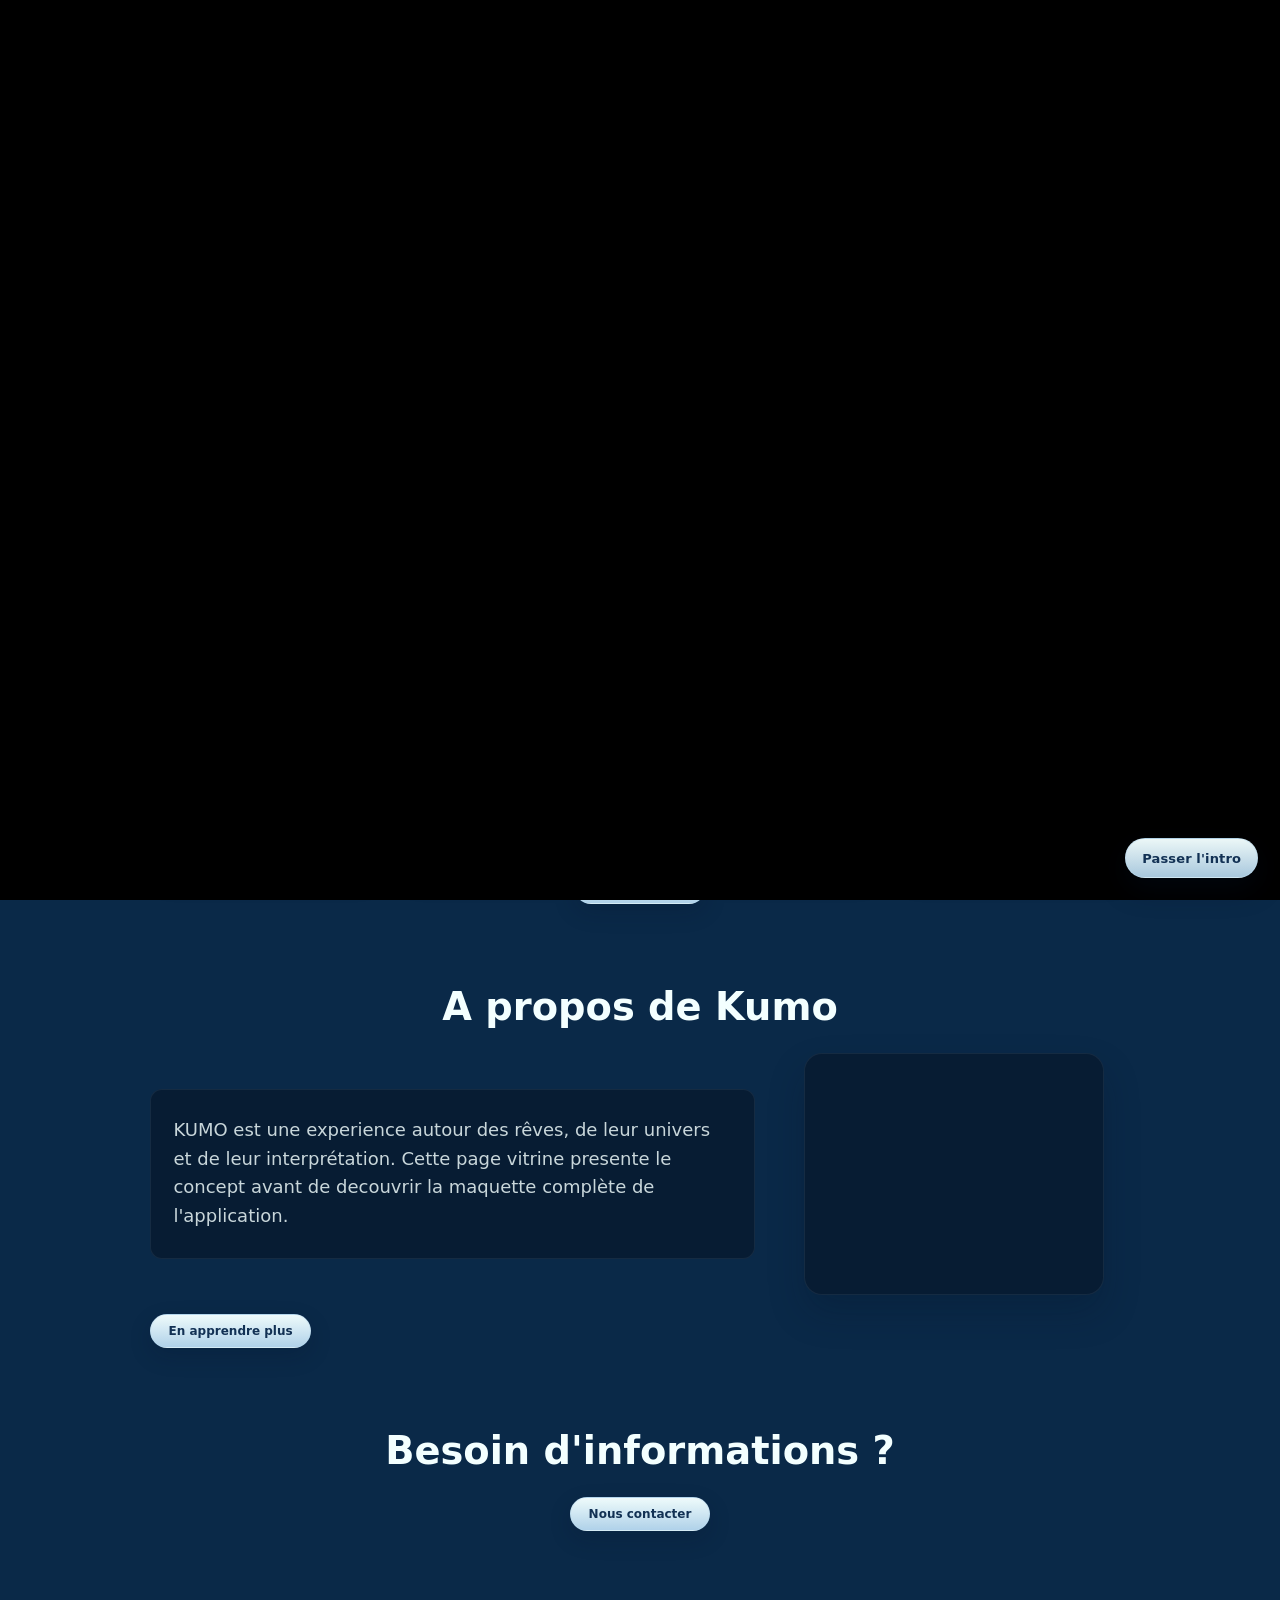
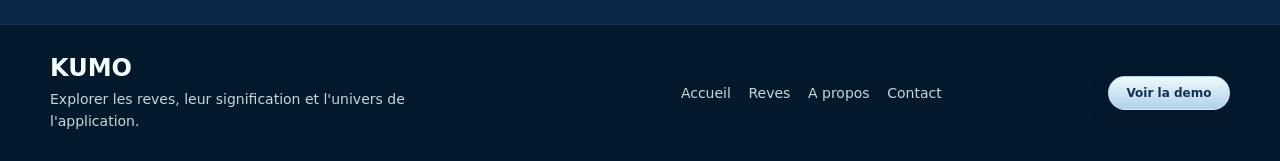
==== index.html @ d322033d "modif page entree" ====
<!doctype html>
<html lang="fr">
<head>
  <meta charset="utf-8" />
  <meta name="viewport" content="width=device-width, initial-scale=1" />
  <title>KUMO - Accueil</title>
  <link rel="stylesheet" href="css/styles.css" />
</head>
<body class="home-page">
  <div id="introVideoScreen" class="intro-video-screen" aria-hidden="true">
    <video id="introVideo" class="intro-video" autoplay muted playsinline preload="auto">
      <source src="assets/videoYday.mp4" type="video/mp4" />
      Votre navigateur ne supporte pas la video.
    </video>
    <button id="skipIntroBtn" class="skip-intro-btn" type="button" aria-label="Passer l'intro">
      Passer l'intro
    </button>
  </div>

  <header class="header home-header">
    <div class="container nav home-nav">
      <a class="brand home-brand" href="index.html">
        <img src="assets/logo-vf.png" alt="Logo KUMO" />
        <div class="name">KUMO</div>
      </a>

      <button id="burger" class="burger" aria-label="Ouvrir le menu" aria-expanded="false">
        <span></span><span></span><span></span>
      </button>

      <nav id="navLinks" class="nav-links home-nav-links">
        <a href="index.html">Acceuil</a>
        <a href="#dreams">Reves</a>
        <a href="about.html">A propos</a>
        <a href="contact.html">Contact</a>
        <a class="btn btn-pill nav-cta" href="FIGMA_URL_ICI" target="_blank" rel="noopener">Je télécharge l'application</a>
      </nav>
    </div>
  </header>

  <main class="home-main">
    <div class="container home-shell">
      <section class="home-hero fade-up delay-1">
        <h1>Decris ton rêve</h1>
        <div class="dream-form-shell">
          <textarea class="dream-home-textarea" placeholder="Ecris ton rêve ici..."></textarea>
        </div>
        <a class="btn btn-pill section-cta" href="#dreams">Je découvre la signification</a>
      </section>

      <section id="dreams" class="home-section fade-up delay-2">
        <h2>La signification des rêves</h2>
        <div class="themes-grid">
          <article class="theme-card">
            <img class="theme-media" src="assets/thematique1.png.png" alt="Illustration thematique 1" />
            <div class="theme-label">Thematique 1</div>
          </article>
          <article class="theme-card">
            <img class="theme-media" src="assets/thematique2.png" alt="Illustration thematique 2" />
            <div class="theme-label">Thematique 2</div>
          </article>
          <article class="theme-card">
            <img class="theme-media" src="assets/thematique3.png" alt="Illustration thematique 3" />
            <div class="theme-label">Thematique 3</div>
          </article>
          <article class="theme-card">
            <img class="theme-media" src="assets/thematique4.png" alt="Illustration thematique 4" />
            <div class="theme-label">Thematique 4</div>
          </article>
        </div>
        <div class="section-action">
          <a class="btn btn-pill" href="about.html">En savoir plus</a>
        </div>
      </section>

      <section class="home-section about-section fade-up delay-3">
        <h2>A propos de Kumo</h2>
        <div class="about-layout">
          <div class="about-copy-card">
            <p>
              KUMO est une experience autour des rêves, de leur univers et de leur interprétation.
              Cette page vitrine presente le concept avant de decouvrir la maquette complète de l'application.
            </p>
          </div>
          <div class="about-visual">
            <div class="about-video-frame">
              <video class="hero-video" autoplay muted loop playsinline>
                <source src="assets/videoYday.mp4" type="video/mp4" />
                Votre navigateur ne supporte pas la video.
              </video>
            </div>
          </div>
        </div>
        <div class="section-action section-action-left">
          <a class="btn btn-pill" href="about.html">En apprendre plus</a>
        </div>
      </section>

      <section class="home-section contact-section fade-up delay-3">
        <h2>Besoin d'informations ?</h2>
        <div class="section-action">
          <a class="btn btn-pill" href="contact.html">Nous contacter</a>
        </div>
      </section>
    </div>
  </main>

  <footer class="footer site-footer">
    <div class="container site-footer-grid">
      <div>
        <div class="footer-brand">KUMO</div>
        <p class="footer-copy">Explorer les reves, leur signification et l'univers de l'application.</p>
      </div>
      <div class="footer-links">
        <a href="index.html">Accueil</a>
        <a href="reves.html">Reves</a>
        <a href="about.html">A propos</a>
        <a href="contact.html">Contact</a>
      </div>
      <div>
        <a class="btn btn-pill" href="FIGMA_URL_ICI" target="_blank" rel="noopener">Voir la demo</a>
      </div>
    </div>
  </footer>

  <script src="js/main.js"></script>
</body>
</html>
---- css/styles.css ----
/* =========================
   Dreamy UI — Palette + Typos
   Palette:
   #031B45 (navy)
   #0A3FAF (blue)
   #8BAFE2 (sky)
   #B7D9F0 (ice)
   #C5AEE2 (lavender)
   #F3FFFF (off-white)
========================= */

:root{
  --navy:#031B45;
  --blue:#0A3FAF;
  --sky:#8BAFE2;
  --ice:#B7D9F0;
  --lav:#C5AEE2;
  --white:#F3FFFF;

  --radius: 18px;
  --shadow: 0 18px 50px rgba(3,27,69,.18);
  --shadow-soft: 0 10px 28px rgba(3,27,69,.12);

  --container: 1100px;

  --h1: 48px;
  --h2: 26px;
  --p: 18px;

  --h1-m: 25px;
  --h2-m: 22px;
  --p-m: 16px;

  --ease: cubic-bezier(.2,.9,.2,1);
}

/* Google Fonts */
@import url('https://fonts.googleapis.com/css2?family=Mulish:wght@700;800&family=Nunito:wght@400;600&display=swap');

*{box-sizing:border-box}
html,body{height:100%}
body{
  margin:0;
  font-family: "Nunito", system-ui, -apple-system, Segoe UI, Roboto, Arial, sans-serif;
  color: var(--navy);
  background: #002342
}

img{max-width:100%; display:block}
a{color:inherit; text-decoration:none}

.container{
  width:min(var(--container), calc(100% - 2rem));
  margin-inline:auto;
}

h1,h2{
  font-family:"Mulish", system-ui, sans-serif;
  margin:0 0 .6rem 0;
}
h1{font-weight:800; font-size:var(--h1); letter-spacing:-0.02em}
h2{font-weight:700; font-size:var(--h2)}
p{margin:.2rem 0 0 0; font-size:var(--p); line-height:1.6; color: rgba(3,27,69,.85)}

@media (max-width: 640px){
  h1{font-size:var(--h1-m)}
  h2{font-size:var(--h2-m)}
  p{font-size:var(--p-m)}
}

/* =========================
   Animated dreamy background stars
========================= */
.bg-stars{
  position:fixed;
  inset:0;
  pointer-events:none;
  z-index:-1;
  opacity:.55;
  filter: blur(.2px);
}
.star{
  position:absolute;
  width:4px; height:4px;
  background: linear-gradient(180deg, #fff, var(--ice));
  border-radius:999px;
  box-shadow: 0 0 12px rgba(183,217,240,.9);
  animation: twinkle 2.6s var(--ease) infinite;
}
.star.big{
  width:7px; height:7px;
  box-shadow: 0 0 18px rgba(183,217,240,.95);
  animation-duration: 3.4s;
}
@keyframes twinkle{
  0%,100%{transform:scale(.9); opacity:.65}
  50%{transform:scale(1.35); opacity:1}
}

/* =========================
   Header / Nav
========================= */
.header{
  position:sticky;
  top:0;
  z-index:50;
  backdrop-filter: blur(10px);
  background: rgb(139 175 226)
}

.nav{
  display:flex;
  align-items:center;
  justify-content:space-between;
  padding:.9rem 0;
  gap:1rem;
}

.brand{
  display:flex;
  align-items:center;
  gap:.8rem;
}
.brand img{
  width:44px;
  height:44px;
  border-radius:14px;
  box-shadow: var(--shadow-soft);
  animation: float 3.8s var(--ease) infinite;
}
@keyframes float{
  0%,100%{transform: translateY(0)}
  50%{transform: translateY(-6px)}
}
.brand .name{
  font-family:"Mulish", sans-serif;
  font-weight:800;
  letter-spacing:-.02em;
}
.brand .tag{
  font-size:13px;
  color: rgba(3,27,69,.65);
  margin-top:-2px;
}

.nav-links{
  display:flex;
  align-items:center;
  gap:.8rem;
}
.nav-links a{
  padding:.55rem .85rem;
  border-radius:999px;
  transition: transform .2s var(--ease), background .2s var(--ease);
}
.nav-links a:hover{
  background: rgba(183,217,240,.55);
  transform: translateY(-1px);
}
.nav-links a.active{
  background: rgba(35, 10, 175, 0.12);
  outline: 1px solid rgba(10,63,175,.18);
}

/* hamburger */
.burger{
  display:none;
  border:0;
  background:transparent;
  width:44px;
  height:44px;
  border-radius:12px;
  cursor:pointer;
  transition: background .2s var(--ease);
}
.burger:hover{background: rgba(183,217,240,.45)}
.burger span{
  display:block;
  width:22px;
  height:2px;
  background: var(--navy);
  margin:5px auto;
  border-radius:99px;
}
@media (max-width: 820px){
  .burger{display:block}
  .nav-links{
    position:absolute;
    left:0; right:0;
    top:70px;
    margin:0 auto;
    width:min(var(--container), calc(100% - 2rem));
    display:none;
    flex-direction:column;
    align-items:stretch;
    padding:.8rem;
    background: rgba(243,255,255,.80);
    border: 1px solid rgba(3,27,69,.08);
    border-radius: var(--radius);
    box-shadow: var(--shadow);
  }
  .nav-links.open{display:flex}
  .nav-links a{border-radius:14px}
}

/* =========================
   Buttons / Cards / Inputs
========================= */
.btn{
  display:inline-flex;
  align-items:center;
  justify-content:center;
  gap:.55rem;
  padding:.85rem 1.05rem;
  border-radius:999px;
  border: 1px solid rgba(3,27,69,.10);
  background: rgba(243,255,255,.75);
  box-shadow: var(--shadow-soft);
  cursor:pointer;
  transition: transform .2s var(--ease), box-shadow .2s var(--ease), background .2s var(--ease);
  font-weight:700;
}
.btn:hover{
  transform: translateY(-2px);
  box-shadow: 0 18px 45px rgba(3,27,69,.18);
}
.btn-primary{
  background: linear-gradient(135deg, rgba(10,63,175,.95), rgba(139,175,226,.75));
  color: white;
  border-color: rgba(10,63,175,.25);
}
.btn-primary:hover{background: linear-gradient(135deg, rgba(10,63,175,1), rgba(197,174,226,.78))}
.btn-ghost{
  background: rgba(183,217,240,.50);
}

.card{
  background: rgba(243,255,255,.78);
  border: 1px solid rgba(3,27,69,.10);
  border-radius: var(--radius);
  box-shadow: var(--shadow);
  padding: 1.1rem;
  overflow:hidden;
  position:relative;
}

.input, .textarea{
  width:100%;
  border-radius: 16px;
  border: 1px solid rgba(3,27,69,.12);
  background: rgba(243,255,255,.88);
  padding: .9rem 1rem;
  font-size: var(--p);
  outline:none;
  transition: border-color .2s var(--ease), transform .2s var(--ease), box-shadow .2s var(--ease);
}
.textarea{min-height:140px; resize:vertical}
.input:focus, .textarea:focus{
  border-color: rgba(10,63,175,.35);
  box-shadow: 0 0 0 6px rgba(183,217,240,.55);
}

.label{
  display:block;
  font-weight:700;
  margin: .6rem 0 .35rem 0;
}

/* =========================
   Page layout + animations
========================= */
main{padding: 1.4rem 0 2.6rem}

.hero{
  display:grid;
  grid-template-columns: 1.3fr .9fr;
  gap: 1.2rem;
  align-items:stretch;
  margin-top: 1.2rem;
}
@media (max-width: 980px){
  .hero{grid-template-columns:1fr}
}

.hero-card{
  padding: 1.5rem;
}
.hero-card .chips{
  display:flex;
  flex-wrap:wrap;
  gap:.5rem;
  margin-top: 1rem;
}
.chip{
  padding:.45rem .7rem;
  border-radius:999px;
  background: rgba(197,174,226,.35);
  border: 1px solid rgba(197,174,226,.45);
  font-weight:700;
  font-size: 13px;
  color: rgba(3,27,69,.75);
}

.hero-visual{
  padding: 1.5rem;
  display:flex;
  align-items:center;
  justify-content:center;
  isolation:isolate;
}
.hero-video{
  width: 100%;
  min-height: 320px;
  border-radius: 16px;
  object-fit: cover;
  box-shadow: var(--shadow-soft);
  pointer-events: none;
}
.glow-orb{
  width: 210px;
  height: 210px;
  border-radius: 999px;
  background: radial-gradient(circle at 30% 25%, rgba(243,255,255,1), rgba(183,217,240,.85) 40%, rgba(197,174,226,.55) 70%, rgba(10,63,175,.20) 100%);
  box-shadow: 0 30px 90px rgba(10,63,175,.20);
  animation: orb 5.2s var(--ease) infinite;
}
@keyframes orb{
  0%,100%{transform: translateY(0) scale(1)}
  50%{transform: translateY(-10px) scale(1.03)}
}
.hero-visual::after{
  content:"";
  position:absolute;
  width: 320px;
  height: 320px;
  border-radius: 999px;
  background: radial-gradient(circle, rgba(10,63,175,.10), transparent 60%);
  filter: blur(2px);
  z-index:-1;
  animation: breathe 4.8s var(--ease) infinite;
}
@keyframes breathe{
  0%,100%{transform: scale(.98); opacity:.7}
  50%{transform: scale(1.05); opacity:1}
}

.grid-2{
  display:grid;
  grid-template-columns: 1fr 1fr;
  gap: 1rem;
  margin-top: 1rem;
}
@media (max-width: 980px){
  .grid-2{grid-template-columns:1fr}
}

.fade-up{
  opacity:0;
  transform: translateY(18px);
  animation: fadeUp .8s var(--ease) forwards;
}
.delay-1{animation-delay:.08s}
.delay-2{animation-delay:.16s}
.delay-3{animation-delay:.24s}
@keyframes fadeUp{
  to{opacity:1; transform: translateY(0)}
}

/* Footer */
.footer{
  padding: 1.2rem 0 1.6rem;
  border-top: 1px solid rgba(3,27,69,.08);
  background: rgb(139 175 226)
}
.footer .row{
  display:flex;
  justify-content:space-between;
  align-items:center;
  gap:1rem;
  flex-wrap:wrap;
}
.small{
  font-size: 13px;
  color: rgba(3,27,69,.65);
}

/* Toast */
.toast{
  position: fixed;
  right: 16px;
  bottom: 16px;
  background: rgba(3,27,69,.92);
  color: white;
  border: 1px solid rgba(243,255,255,.18);
  border-radius: 16px;
  padding: .9rem 1rem;
  box-shadow: var(--shadow);
  max-width: 340px;
  transform: translateY(18px);
  opacity:0;
  pointer-events:none;
  transition: opacity .25s var(--ease), transform .25s var(--ease);
  z-index:80;
}
.toast.show{
  opacity:1;
  transform: translateY(0);
}
.toast b{font-family:"Mulish", sans-serif}

.intro-video-screen{
  position: fixed;
  inset: 0;
  z-index: 200;
  background: #000;
  display: grid;
  place-items: center;
  opacity: 1;
  visibility: visible;
  transition: opacity .6s var(--ease), visibility .6s var(--ease);
}

.intro-video{
  width: 100%;
  height: 100%;
  object-fit: cover;
}

.intro-video-screen.is-hidden{
  opacity: 0;
  visibility: hidden;
  pointer-events: none;
}

.skip-intro-btn{
  position: absolute;
  right: 22px;
  bottom: 22px;
  z-index: 210;
  min-height: 40px;
  padding: .65rem 1rem;
  border-radius: 999px;
  border: 1px solid rgba(183,217,240,.5);
  background: linear-gradient(180deg, rgba(243,255,255,.97), rgba(183,217,240,.92));
  color: #123154;
  font-family: "Mulish", system-ui, sans-serif;
  font-size: 13px;
  font-weight: 800;
  letter-spacing: .01em;
  cursor: pointer;
  box-shadow: 0 10px 28px rgba(2,18,37,.35);
  transition: transform .2s var(--ease), box-shadow .2s var(--ease);
}

.skip-intro-btn:hover{
  transform: translateY(-2px);
  box-shadow: 0 16px 36px rgba(2,18,37,.45);
}

@media (max-width: 640px){
  .skip-intro-btn{
    right: 14px;
    bottom: 14px;
    padding: .6rem .9rem;
    font-size: 12px;
  }
}

.home-page{
  background: #0a2948;
  color: var(--white);
}

.site-page{
  background: #0a2948;
  color: var(--white);
}

.home-page .header{
  position: static;
  backdrop-filter: none;
  background: transparent;
}

.site-page .header{
  position: static;
  backdrop-filter: none;
  background: transparent;
}

.home-page .container{
  width:min(1180px, calc(100% - 2rem));
}

.site-page .container{
  width:min(1180px, calc(100% - 2rem));
}

.home-page .brand img{
  width: 28px;
  height: 28px;
  border-radius: 8px;
  box-shadow: none;
  animation: none;
}

.site-page .brand img{
  width: 28px;
  height: 28px;
  border-radius: 8px;
  box-shadow: none;
  animation: none;
}

.home-page .brand .name{
  color: var(--white);
  font-size: 26px;
}

.site-page .brand .name{
  color: var(--white);
  font-size: 26px;
}

.home-page .burger span{
  background: var(--white);
}

.site-page .burger span{
  background: var(--white);
}

.home-main{
  padding: 0 0 2.8rem;
}

.inner-main{
  padding: 0 0 2.8rem;
}

.home-shell{
  padding: 1.2rem 0 0;
}

.inner-shell{
  padding: 1.6rem 0 0;
}

.home-nav{
  padding: 1.4rem 0 1rem;
}

.home-brand{
  gap: .65rem;
}

.home-nav-links{
  gap: 1.1rem;
}

.site-page .nav-links a,
.home-page .nav-links a{
  color: rgba(243,255,255,.88);
  font-size: 13px;
  letter-spacing: .02em;
  text-transform: uppercase;
}

.site-page .nav-links a:hover,
.site-page .nav-links a.active,
.home-page .nav-links a:hover,
.home-page .nav-links a.active{
  background: transparent;
  outline: 0;
  color: var(--white);
  transform: none;
}

.btn-pill{
  min-height: 34px;
  padding: .48rem 1.1rem;
  border-radius: 999px;
  border: 1px solid rgba(183,217,240,.45);
  background: linear-gradient(180deg, rgba(243,255,255,.98), rgba(183,217,240,.96));
  color: #123154;
  box-shadow: 0 8px 22px rgba(2,18,37,.18);
  font-size: 12px;
  font-weight: 700;
}

.btn-pill:hover{
  transform: translateY(-1px);
}

.nav-cta{
  margin-left: .6rem;
  text-transform: none;
  white-space: nowrap;
}

.home-hero,
.home-section{
  max-width: 980px;
  margin: 0 auto;
  text-align: center;
}

.home-hero{
  padding-top: 1.2rem;
}

.home-page h1,
.home-page h2,
.site-page h1,
.site-page h2,
.site-page h3{
  color: var(--white);
}

.home-page h1{
  font-size: clamp(34px, 4vw, 58px);
  margin-bottom: 1.4rem;
}

.home-page h2{
  font-size: clamp(28px, 3vw, 44px);
  margin-bottom: 1.5rem;
}

.dream-form-shell{
  width: min(100%, 760px);
  margin: 0 auto;
  padding: 22px;
  border-radius: 14px;
  background: #071c33;
  border: 1px solid rgba(183,217,240,.08);
  box-shadow: inset 0 0 0 1px rgba(243,255,255,.02);
  overflow: hidden;
}

.dream-home-textarea{
  width: 100%;
  min-height: 170px;
  border: 0;
  resize: none;
  border-radius: 10px;
  background: rgba(3,16,31,.72);
  color: rgba(243,255,255,.92);
  padding: 1rem 1.1rem;
  font: inherit;
  outline: none;
}

.dream-home-textarea::placeholder{
  color: rgba(243,255,255,.42);
}

.home-page .hero-video{
  width: 100%;
  min-height: 240px;
  max-height: 320px;
  display: block;
  border-radius: 0;
  object-fit: cover;
  box-shadow: none;
  pointer-events: none;
}

.section-cta{
  margin-top: 1.3rem;
}

.home-section{
  margin-top: 5rem;
}

.themes-grid{
  display: grid;
  grid-template-columns: repeat(4, minmax(0, 1fr));
  gap: 1.1rem;
}

.theme-card{
  overflow: hidden;
  border-radius: 18px;
  background: rgba(183,217,240,.14);
  border: 1px solid rgba(183,217,240,.12);
  box-shadow: 0 18px 34px rgba(2,18,37,.22);
}

.theme-media{
  aspect-ratio: 1.2 / 1;
  width: 100%;
  object-fit: cover;
  display: block;
}

.theme-label{
  padding: .7rem .8rem .8rem;
  background: linear-gradient(180deg, rgba(173,196,245,.96), rgba(150,176,236,.94));
  color: rgba(243,255,255,.92);
  font-size: 14px;
  text-align: left;
}

.section-action{
  display: flex;
  justify-content: center;
  margin-top: 1.2rem;
}

.about-layout{
  display: grid;
  grid-template-columns: minmax(0, 1.2fr) minmax(220px, .7fr);
  gap: 1.4rem;
  align-items: center;
}

.about-copy-card{
  min-height: 170px;
  border-radius: 12px;
  background: #071c33;
  border: 1px solid rgba(183,217,240,.08);
  padding: 1.4rem;
  text-align: left;
}

.home-page p{
  color: rgba(243,255,255,.82);
}

.site-page p{
  color: rgba(243,255,255,.82);
}

.about-visual{
  display: flex;
  justify-content: center;
}

.about-video-frame{
  width: min(100%, 300px);
  border-radius: 18px;
  overflow: hidden;
  background: #071c33;
  border: 1px solid rgba(183,217,240,.08);
  box-shadow: 0 18px 36px rgba(2,18,37,.22);
}

.section-action-left{
  justify-content: flex-start;
}

.contact-section{
  padding-bottom: 3rem;
}

.site-footer{
  background: rgba(6,24,43,.96);
  border-top: 1px solid rgba(183,217,240,.12);
  padding: 1.8rem 0;
}

.site-footer-grid{
  display: grid;
  grid-template-columns: 1.2fr .8fr auto;
  gap: 1.2rem;
  align-items: center;
}

.footer-brand{
  font-family:"Mulish", system-ui, sans-serif;
  font-size: 24px;
  font-weight: 800;
  color: var(--white);
}

.footer-copy{
  max-width: 420px;
  margin-top: .35rem;
  font-size: 14px;
}

.footer-links{
  display: flex;
  flex-wrap: wrap;
  gap: .9rem 1.1rem;
}

.footer-links a{
  color: rgba(243,255,255,.82);
  font-size: 14px;
}

.inner-hero{
  max-width: 760px;
  text-align: left;
}

.eyebrow{
  display: inline-block;
  margin-bottom: .8rem;
  padding: .35rem .7rem;
  border-radius: 999px;
  background: rgba(183,217,240,.12);
  border: 1px solid rgba(183,217,240,.18);
  font-size: 12px;
  letter-spacing: .08em;
  text-transform: uppercase;
}

.lead{
  max-width: 680px;
  font-size: 18px;
}

.inner-grid{
  display: grid;
  grid-template-columns: repeat(2, minmax(0, 1fr));
  gap: 1.2rem;
  margin-top: 2rem;
}

.panel{
  padding: 1.5rem;
  border-radius: 22px;
  background: rgba(7,28,51,.88);
  border: 1px solid rgba(183,217,240,.12);
  box-shadow: 0 18px 34px rgba(2,18,37,.18);
}

.panel-soft{
  background: rgba(11,39,68,.92);
}

.panel-actions{
  display: flex;
  gap: .8rem;
  flex-wrap: wrap;
  margin-top: 1.2rem;
}

.info-stack{
  display: grid;
  gap: .9rem;
  margin-top: 1rem;
}

.mini-panel{
  padding: 1rem;
  border-radius: 16px;
  background: rgba(183,217,240,.08);
  border: 1px solid rgba(183,217,240,.12);
}

.mini-panel h3{
  margin: 0 0 .35rem;
}

.dark-input{
  background: rgba(243,255,255,.96);
}

.contact-form{
  margin-top: 1rem;
}

.theme-list{
  display: grid;
  gap: 1.1rem;
  margin-top: 2rem;
}

.large-theme-card{
  display: grid;
  grid-template-columns: 280px 1fr;
  align-items: stretch;
}

.theme-body{
  padding: 1.2rem 1.3rem;
  text-align: left;
  background: rgba(7,28,51,.88);
}

.theme-body h2{
  margin-bottom: .5rem;
}

@media (max-width: 980px){
  .themes-grid{
    grid-template-columns: repeat(2, minmax(0, 1fr));
  }

  .about-layout{
    grid-template-columns: 1fr;
  }

  .inner-grid,
  .site-footer-grid,
  .large-theme-card{
    grid-template-columns: 1fr;
  }

  .section-action-left{
    justify-content: center;
  }
}

@media (max-width: 820px){
  .site-page .nav-links,
  .home-page .nav-links{
    background: rgba(7,28,51,.98);
    border: 1px solid rgba(183,217,240,.12);
    box-shadow: 0 14px 28px rgba(2,18,37,.28);
  }

  .site-page .nav-links a,
  .home-page .nav-links a{
    text-transform: none;
    font-size: 14px;
  }

  .nav-cta{
    margin-left: 0;
  }
}

@media (max-width: 640px){
  .home-shell{
    padding-top: .4rem;
  }

  .home-page h1{
    margin-bottom: 1rem;
  }

  .home-section{
    margin-top: 3.6rem;
  }

  .themes-grid{
    grid-template-columns: 1fr;
  }

  .dream-form-shell{
    width: 100%;
  }

  .footer-links{
    justify-content: flex-start;
  }

}
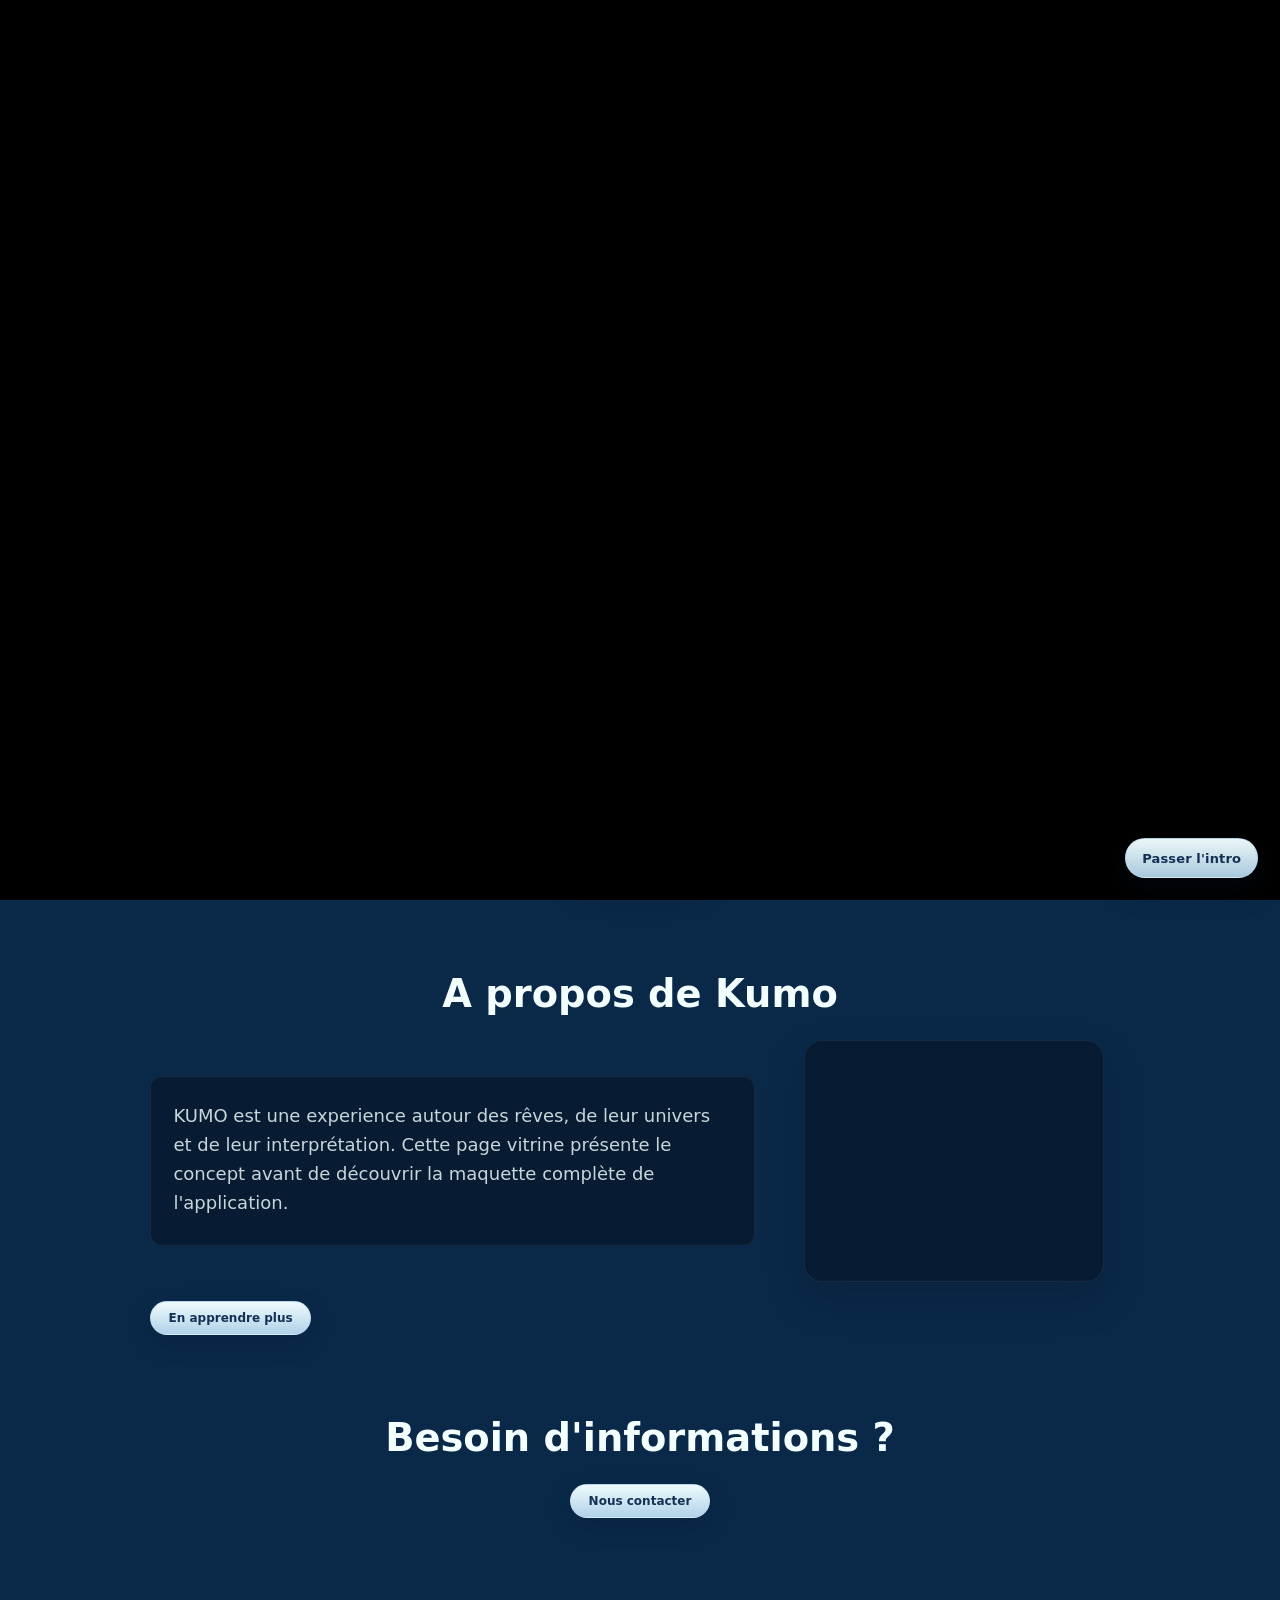
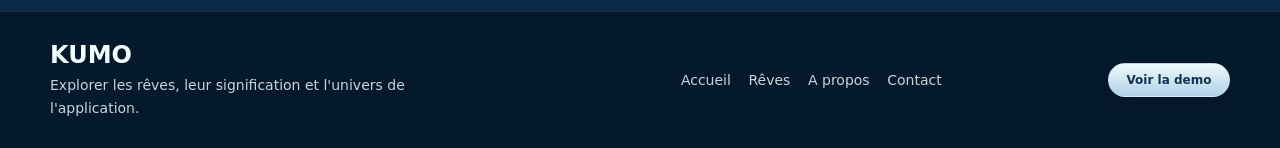
==== commit 7f41189c: "." ====
--- a/index.html
+++ b/index.html
@@ -10,7 +10,7 @@
   <div id="introVideoScreen" class="intro-video-screen" aria-hidden="true">
     <video id="introVideo" class="intro-video" autoplay muted playsinline preload="auto">
       <source src="assets/videoYday.mp4" type="video/mp4" />
-      Votre navigateur ne supporte pas la video.
+      Votre navigateur ne supporte pas la vidéo.
     </video>
     <button id="skipIntroBtn" class="skip-intro-btn" type="button" aria-label="Passer l'intro">
       Passer l'intro
@@ -29,8 +29,8 @@
       </button>
 
       <nav id="navLinks" class="nav-links home-nav-links">
-        <a href="index.html">Acceuil</a>
-        <a href="#dreams">Reves</a>
+        <a href="index.html">Accueil</a>
+        <a href="reves.html">Reves</a>
         <a href="about.html">A propos</a>
         <a href="contact.html">Contact</a>
         <a class="btn btn-pill nav-cta" href="FIGMA_URL_ICI" target="_blank" rel="noopener">Je télécharge l'application</a>
@@ -53,19 +53,19 @@
         <div class="themes-grid">
           <article class="theme-card">
             <img class="theme-media" src="assets/thematique1.png.png" alt="Illustration thematique 1" />
-            <div class="theme-label">Thematique 1</div>
+            <div class="theme-label">Thématique 1</div>
           </article>
           <article class="theme-card">
             <img class="theme-media" src="assets/thematique2.png" alt="Illustration thematique 2" />
-            <div class="theme-label">Thematique 2</div>
+            <div class="theme-label">Thématique 2</div>
           </article>
           <article class="theme-card">
             <img class="theme-media" src="assets/thematique3.png" alt="Illustration thematique 3" />
-            <div class="theme-label">Thematique 3</div>
+            <div class="theme-label">Thématique 3</div>
           </article>
           <article class="theme-card">
             <img class="theme-media" src="assets/thematique4.png" alt="Illustration thematique 4" />
-            <div class="theme-label">Thematique 4</div>
+            <div class="theme-label">Thématique 4</div>
           </article>
         </div>
         <div class="section-action">
@@ -79,7 +79,7 @@
           <div class="about-copy-card">
             <p>
               KUMO est une experience autour des rêves, de leur univers et de leur interprétation.
-              Cette page vitrine presente le concept avant de decouvrir la maquette complète de l'application.
+              Cette page vitrine présente le concept avant de découvrir la maquette complète de l'application.
             </p>
           </div>
           <div class="about-visual">
@@ -109,11 +109,11 @@
     <div class="container site-footer-grid">
       <div>
         <div class="footer-brand">KUMO</div>
-        <p class="footer-copy">Explorer les reves, leur signification et l'univers de l'application.</p>
+        <p class="footer-copy">Explorer les rêves, leur signification et l'univers de l'application.</p>
       </div>
       <div class="footer-links">
         <a href="index.html">Accueil</a>
-        <a href="reves.html">Reves</a>
+        <a href="reves.html">Rêves</a>
         <a href="about.html">A propos</a>
         <a href="contact.html">Contact</a>
       </div>
--- a/css/styles.css
+++ b/css/styles.css
@@ -352,6 +352,7 @@
 }
 @media (max-width: 980px){
   .grid-2{grid-template-columns:1fr}
+  .theme-card{grid-template-columns:1fr}
 }
 
 .fade-up{
@@ -686,19 +687,41 @@
   background: rgba(183,217,240,.14);
   border: 1px solid rgba(183,217,240,.12);
   box-shadow: 0 18px 34px rgba(2,18,37,.22);
+  display: grid;
+  grid-template-columns: minmax(240px, 36%) 1fr;
+  min-height: 220px;
 }
 
 .theme-media{
-  aspect-ratio: 1.2 / 1;
+  min-height: 100%;
   width: 100%;
-  object-fit: cover;
-  display: block;
-}
-
-.theme-label{
-  padding: .7rem .8rem .8rem;
-  background: linear-gradient(180deg, rgba(173,196,245,.96), rgba(150,176,236,.94));
-  color: rgba(243,255,255,.92);
+  background-size: cover;
+  background-position: center;
+  background-repeat: no-repeat;
+  background-color: rgba(10,63,175,.16);
+}
+
+.theme-media.theme-media-1{
+  background-image: url('../assets/thematique1.png.png');
+}
+
+.theme-media.theme-media-2{
+  background-image: url('../assets/thematique2.png');
+}
+
+.theme-media.theme-media-3{
+  background-image: url('../assets/thematique3.png');
+}
+
+.theme-body{
+  padding: 2rem 2.2rem;
+  display: flex;
+  flex-direction: column;
+  justify-content: center;
+}
+
+.theme-body h2{
+  margin-bottom: .8rem;
   font-size: 14px;
   text-align: left;
 }
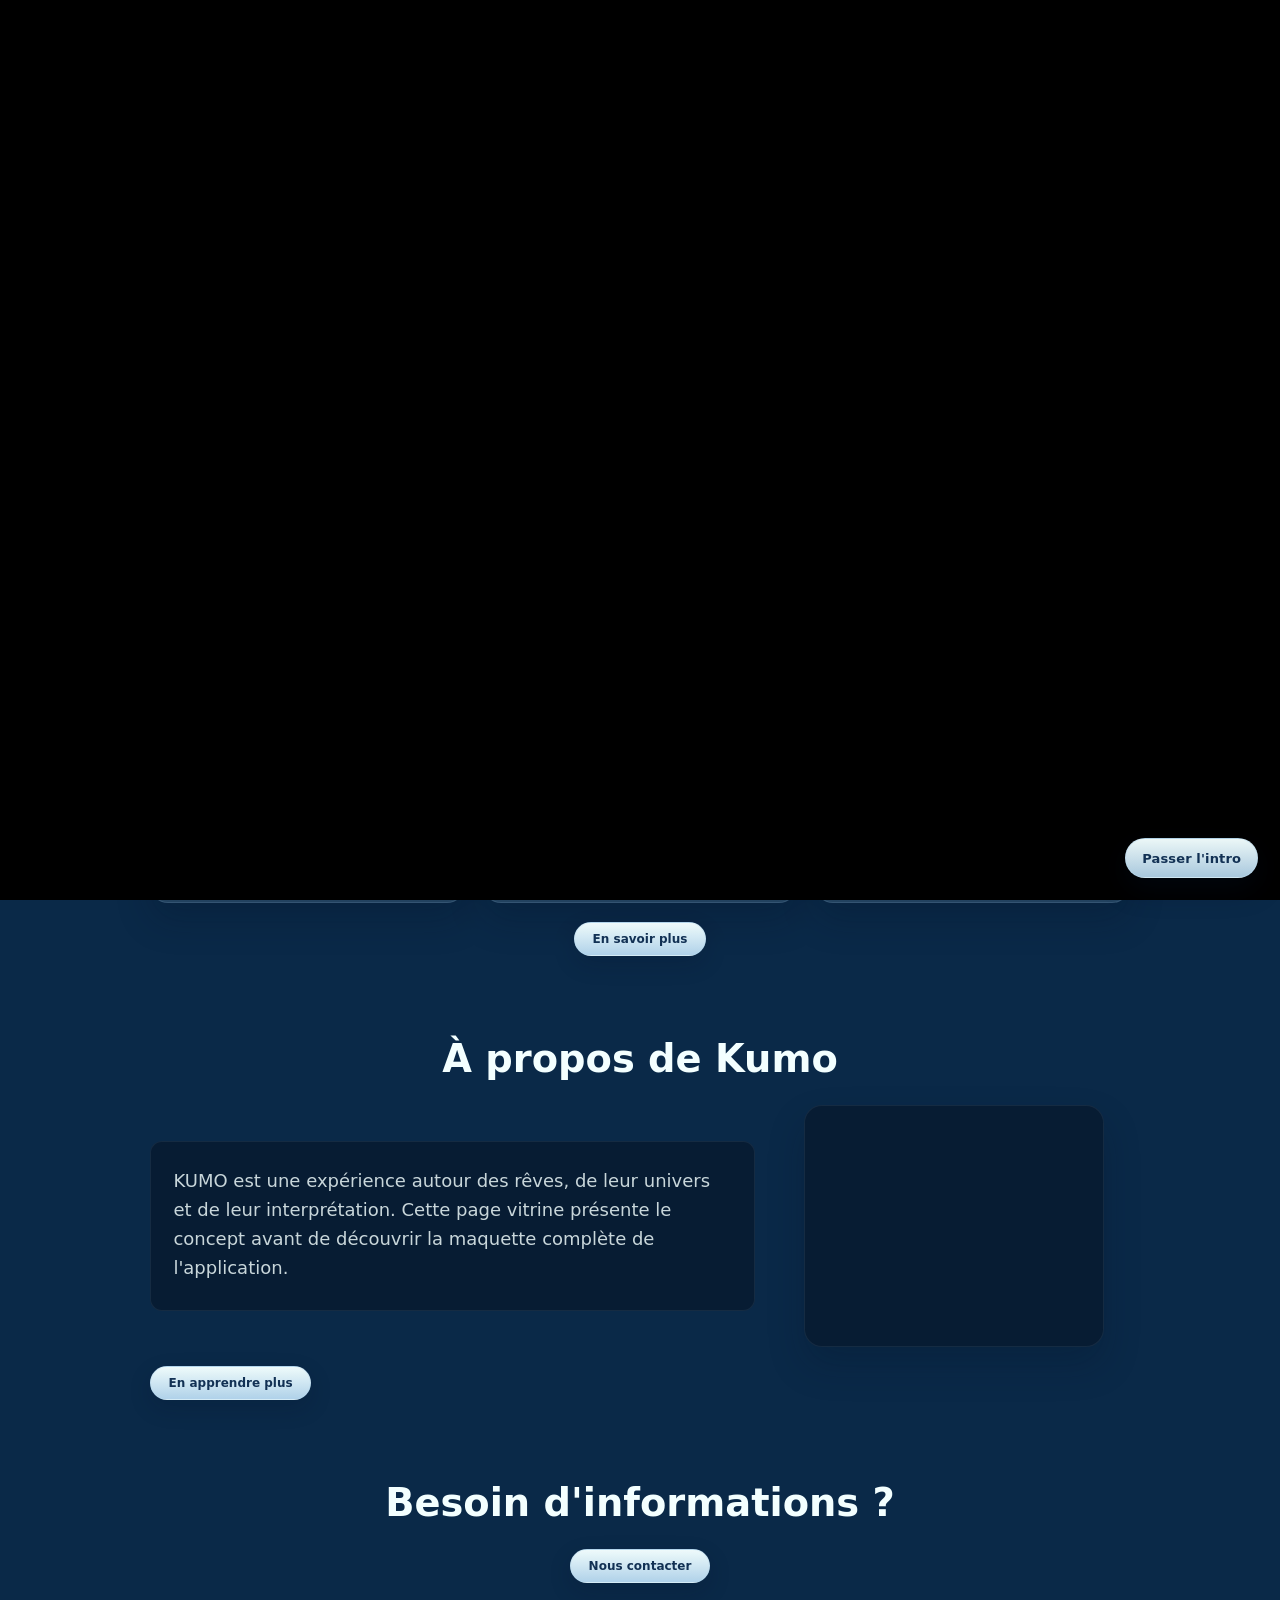
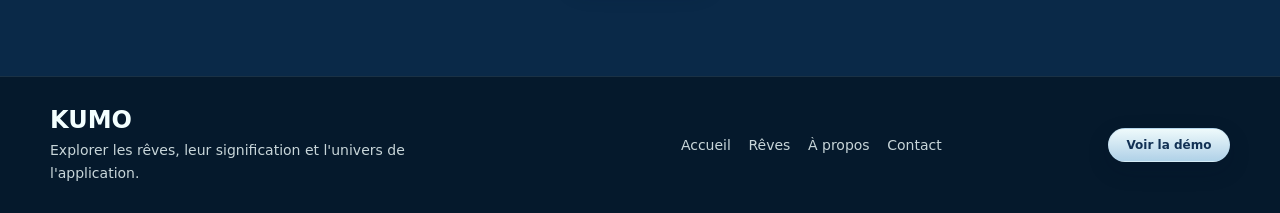
==== commit 810373e7: "mise a jour des tittres thematiques de la page reves" ====
--- a/index.html
+++ b/index.html
@@ -30,8 +30,8 @@
 
       <nav id="navLinks" class="nav-links home-nav-links">
         <a href="index.html">Accueil</a>
-        <a href="reves.html">Reves</a>
-        <a href="about.html">A propos</a>
+        <a href="reves.html">Rêves</a>
+        <a href="about.html">À propos</a>
         <a href="contact.html">Contact</a>
         <a class="btn btn-pill nav-cta" href="FIGMA_URL_ICI" target="_blank" rel="noopener">Je télécharge l'application</a>
       </nav>
@@ -41,9 +41,9 @@
   <main class="home-main">
     <div class="container home-shell">
       <section class="home-hero fade-up delay-1">
-        <h1>Decris ton rêve</h1>
+        <h1>Décris ton rêve</h1>
         <div class="dream-form-shell">
-          <textarea class="dream-home-textarea" placeholder="Ecris ton rêve ici..."></textarea>
+          <textarea class="dream-home-textarea" placeholder="Écris ton rêve ici..."></textarea>
         </div>
         <a class="btn btn-pill section-cta" href="#dreams">Je découvre la signification</a>
       </section>
@@ -52,20 +52,16 @@
         <h2>La signification des rêves</h2>
         <div class="themes-grid">
           <article class="theme-card">
-            <img class="theme-media" src="assets/thematique1.png.png" alt="Illustration thematique 1" />
-            <div class="theme-label">Thématique 1</div>
+            <img class="theme-media" src="assets/thematique1.png.png" alt="Illustration du dépassement de soi" />
+            <div class="theme-label">Dépassement de soi</div>
           </article>
           <article class="theme-card">
-            <img class="theme-media" src="assets/thematique2.png" alt="Illustration thematique 2" />
-            <div class="theme-label">Thématique 2</div>
+            <img class="theme-media" src="assets/thematique2.png" alt="Illustration de la peur d'échec" />
+            <div class="theme-label">Peur d'échec</div>
           </article>
           <article class="theme-card">
-            <img class="theme-media" src="assets/thematique3.png" alt="Illustration thematique 3" />
-            <div class="theme-label">Thématique 3</div>
-          </article>
-          <article class="theme-card">
-            <img class="theme-media" src="assets/thematique4.png" alt="Illustration thematique 4" />
-            <div class="theme-label">Thématique 4</div>
+            <img class="theme-media" src="assets/thematique3.png" alt="Illustration du désir d'évasion" />
+            <div class="theme-label">Désir d'évasion</div>
           </article>
         </div>
         <div class="section-action">
@@ -74,11 +70,11 @@
       </section>
 
       <section class="home-section about-section fade-up delay-3">
-        <h2>A propos de Kumo</h2>
+        <h2>À propos de Kumo</h2>
         <div class="about-layout">
           <div class="about-copy-card">
             <p>
-              KUMO est une experience autour des rêves, de leur univers et de leur interprétation.
+              KUMO est une expérience autour des rêves, de leur univers et de leur interprétation.
               Cette page vitrine présente le concept avant de découvrir la maquette complète de l'application.
             </p>
           </div>
@@ -86,7 +82,7 @@
             <div class="about-video-frame">
               <video class="hero-video" autoplay muted loop playsinline>
                 <source src="assets/videoYday.mp4" type="video/mp4" />
-                Votre navigateur ne supporte pas la video.
+                Votre navigateur ne supporte pas la vidéo.
               </video>
             </div>
           </div>
@@ -114,11 +110,11 @@
       <div class="footer-links">
         <a href="index.html">Accueil</a>
         <a href="reves.html">Rêves</a>
-        <a href="about.html">A propos</a>
+        <a href="about.html">À propos</a>
         <a href="contact.html">Contact</a>
       </div>
       <div>
-        <a class="btn btn-pill" href="FIGMA_URL_ICI" target="_blank" rel="noopener">Voir la demo</a>
+        <a class="btn btn-pill" href="FIGMA_URL_ICI" target="_blank" rel="noopener">Voir la démo</a>
       </div>
     </div>
   </footer>
--- a/css/styles.css
+++ b/css/styles.css
@@ -1,3 +1,5 @@
+@import url('https://fonts.googleapis.com/css2?family=Mulish:wght@700;800&family=Nunito:wght@400;600&display=swap');
+
 /* =========================
    Dreamy UI — Palette + Typos
    Palette:
@@ -33,9 +35,6 @@
 
   --ease: cubic-bezier(.2,.9,.2,1);
 }
-
-/* Google Fonts */
-@import url('https://fonts.googleapis.com/css2?family=Mulish:wght@700;800&family=Nunito:wght@400;600&display=swap');
 
 *{box-sizing:border-box}
 html,body{height:100%}
@@ -677,8 +676,32 @@
 
 .themes-grid{
   display: grid;
-  grid-template-columns: repeat(4, minmax(0, 1fr));
+  grid-template-columns: repeat(3, minmax(0, 1fr));
   gap: 1.1rem;
+}
+
+.themes-grid .theme-card{
+  display: block;
+  min-height: 0;
+  border-radius: 18px;
+  background: rgba(183,217,240,.14);
+}
+
+.themes-grid .theme-media{
+  width: 100%;
+  aspect-ratio: 4 / 3;
+  min-height: 0;
+  height: auto;
+  object-fit: cover;
+}
+
+.theme-label{
+  padding: .9rem .7rem 1rem;
+  color: var(--white);
+  font-family: "Mulish", system-ui, sans-serif;
+  font-size: 15px;
+  font-weight: 800;
+  text-align: center;
 }
 
 .theme-card{
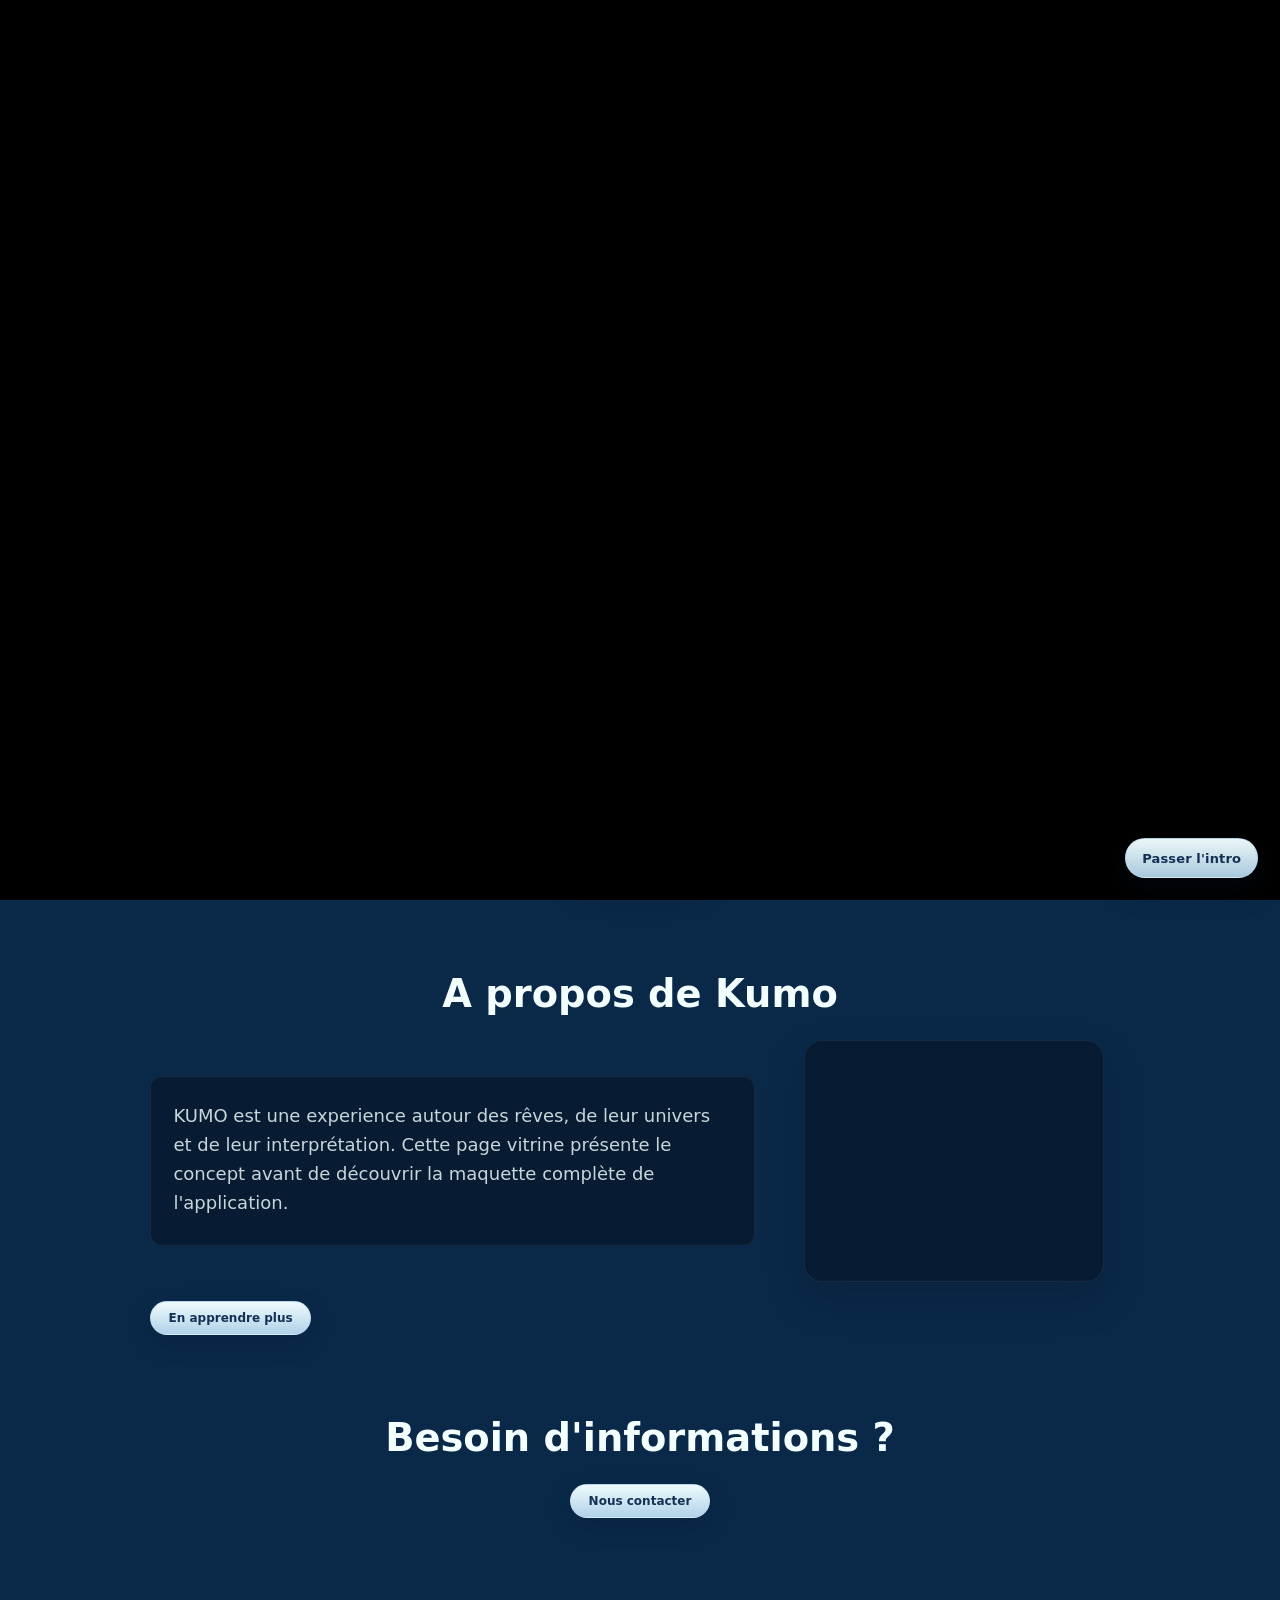
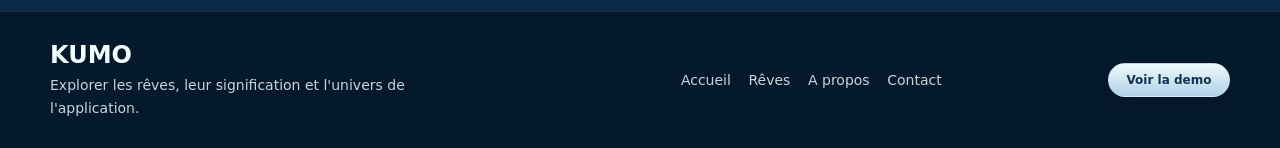
==== commit 2eef8d07: "Changement couleur message en haut" ====
--- a/index.html
+++ b/index.html
@@ -31,7 +31,7 @@
       <nav id="navLinks" class="nav-links home-nav-links">
         <a href="index.html">Accueil</a>
         <a href="reves.html">Rêves</a>
-        <a href="about.html">À propos</a>
+        <a href="about.html">A propos</a>
         <a href="contact.html">Contact</a>
         <a class="btn btn-pill nav-cta" href="FIGMA_URL_ICI" target="_blank" rel="noopener">Je télécharge l'application</a>
       </nav>
@@ -41,9 +41,9 @@
   <main class="home-main">
     <div class="container home-shell">
       <section class="home-hero fade-up delay-1">
-        <h1>Décris ton rêve</h1>
+        <h1>Decris ton rêve</h1>
         <div class="dream-form-shell">
-          <textarea class="dream-home-textarea" placeholder="Écris ton rêve ici..."></textarea>
+          <textarea class="dream-home-textarea" placeholder="Ecris ton rêve ici..."></textarea>
         </div>
         <a class="btn btn-pill section-cta" href="#dreams">Je découvre la signification</a>
       </section>
@@ -52,16 +52,20 @@
         <h2>La signification des rêves</h2>
         <div class="themes-grid">
           <article class="theme-card">
-            <img class="theme-media" src="assets/thematique1.png.png" alt="Illustration du dépassement de soi" />
-            <div class="theme-label">Dépassement de soi</div>
+            <img class="theme-media" src="assets/thematique1.png.png" alt="Illustration thematique 1" />
+            <div class="theme-label">Thématique 1</div>
           </article>
           <article class="theme-card">
-            <img class="theme-media" src="assets/thematique2.png" alt="Illustration de la peur d'échec" />
-            <div class="theme-label">Peur d'échec</div>
+            <img class="theme-media" src="assets/thematique2.png" alt="Illustration thematique 2" />
+            <div class="theme-label">Thématique 2</div>
           </article>
           <article class="theme-card">
-            <img class="theme-media" src="assets/thematique3.png" alt="Illustration du désir d'évasion" />
-            <div class="theme-label">Désir d'évasion</div>
+            <img class="theme-media" src="assets/thematique3.png" alt="Illustration thematique 3" />
+            <div class="theme-label">Thématique 3</div>
+          </article>
+          <article class="theme-card">
+            <img class="theme-media" src="assets/thematique4.png" alt="Illustration thematique 4" />
+            <div class="theme-label">Thématique 4</div>
           </article>
         </div>
         <div class="section-action">
@@ -70,11 +74,11 @@
       </section>
 
       <section class="home-section about-section fade-up delay-3">
-        <h2>À propos de Kumo</h2>
+        <h2>A propos de Kumo</h2>
         <div class="about-layout">
           <div class="about-copy-card">
             <p>
-              KUMO est une expérience autour des rêves, de leur univers et de leur interprétation.
+              KUMO est une experience autour des rêves, de leur univers et de leur interprétation.
               Cette page vitrine présente le concept avant de découvrir la maquette complète de l'application.
             </p>
           </div>
@@ -82,7 +86,7 @@
             <div class="about-video-frame">
               <video class="hero-video" autoplay muted loop playsinline>
                 <source src="assets/videoYday.mp4" type="video/mp4" />
-                Votre navigateur ne supporte pas la vidéo.
+                Votre navigateur ne supporte pas la video.
               </video>
             </div>
           </div>
@@ -110,11 +114,11 @@
       <div class="footer-links">
         <a href="index.html">Accueil</a>
         <a href="reves.html">Rêves</a>
-        <a href="about.html">À propos</a>
+        <a href="about.html">A propos</a>
         <a href="contact.html">Contact</a>
       </div>
       <div>
-        <a class="btn btn-pill" href="FIGMA_URL_ICI" target="_blank" rel="noopener">Voir la démo</a>
+        <a class="btn btn-pill" href="FIGMA_URL_ICI" target="_blank" rel="noopener">Voir la demo</a>
       </div>
     </div>
   </footer>
--- a/css/styles.css
+++ b/css/styles.css
@@ -1,5 +1,3 @@
-@import url('https://fonts.googleapis.com/css2?family=Mulish:wght@700;800&family=Nunito:wght@400;600&display=swap');
-
 /* =========================
    Dreamy UI — Palette + Typos
    Palette:
@@ -35,6 +33,9 @@
 
   --ease: cubic-bezier(.2,.9,.2,1);
 }
+
+/* Google Fonts */
+@import url('https://fonts.googleapis.com/css2?family=Mulish:wght@700;800&family=Nunito:wght@400;600&display=swap');
 
 *{box-sizing:border-box}
 html,body{height:100%}
@@ -598,6 +599,11 @@
   white-space: nowrap;
 }
 
+.site-page .nav-links .btn-pill.nav-cta,
+.home-page .nav-links .btn-pill.nav-cta{
+  color: #000;
+}
+
 .home-hero,
 .home-section{
   max-width: 980px;
@@ -676,32 +682,8 @@
 
 .themes-grid{
   display: grid;
-  grid-template-columns: repeat(3, minmax(0, 1fr));
+  grid-template-columns: repeat(4, minmax(0, 1fr));
   gap: 1.1rem;
-}
-
-.themes-grid .theme-card{
-  display: block;
-  min-height: 0;
-  border-radius: 18px;
-  background: rgba(183,217,240,.14);
-}
-
-.themes-grid .theme-media{
-  width: 100%;
-  aspect-ratio: 4 / 3;
-  min-height: 0;
-  height: auto;
-  object-fit: cover;
-}
-
-.theme-label{
-  padding: .9rem .7rem 1rem;
-  color: var(--white);
-  font-family: "Mulish", system-ui, sans-serif;
-  font-size: 15px;
-  font-weight: 800;
-  text-align: center;
 }
 
 .theme-card{
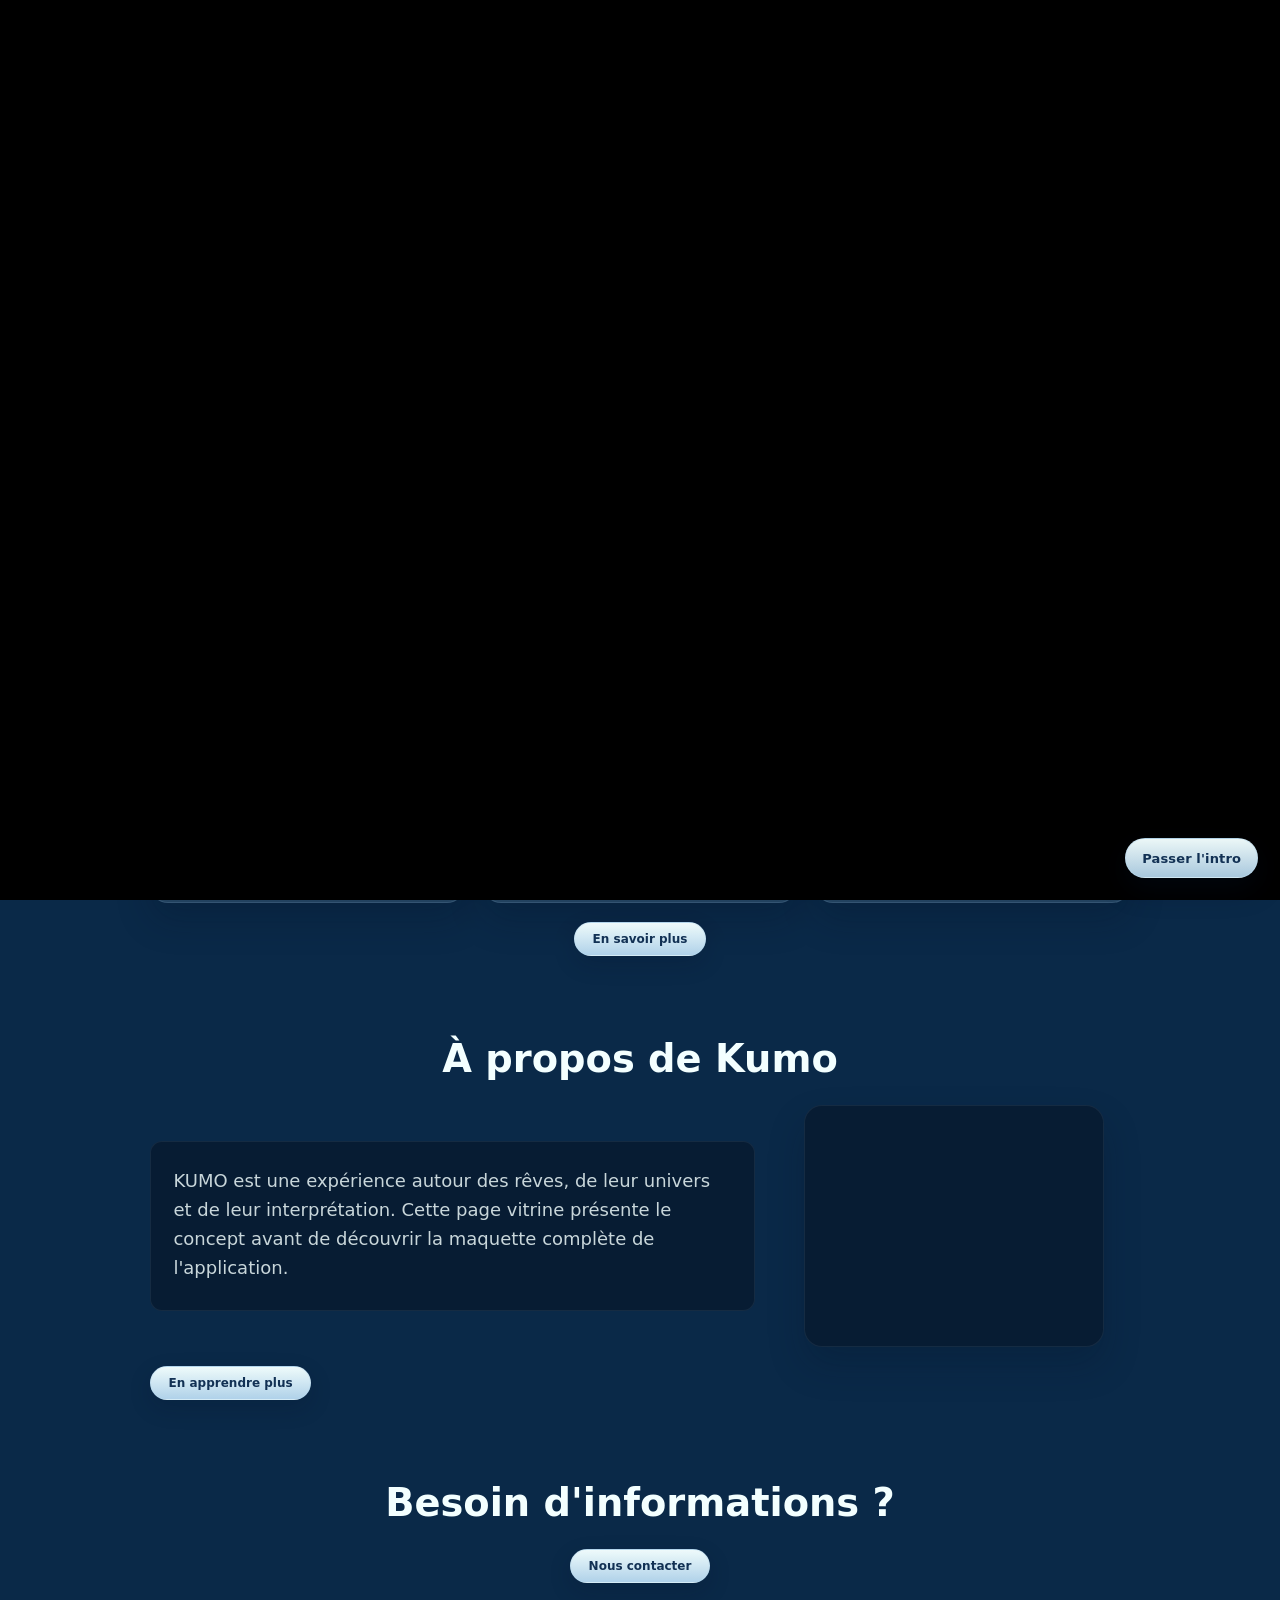
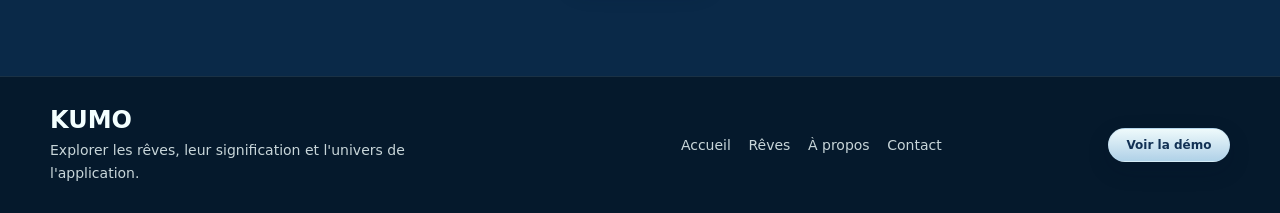
==== commit b1560383: "." ====
--- a/index.html
+++ b/index.html
@@ -31,7 +31,7 @@
       <nav id="navLinks" class="nav-links home-nav-links">
         <a href="index.html">Accueil</a>
         <a href="reves.html">Rêves</a>
-        <a href="about.html">A propos</a>
+        <a href="about.html">À propos</a>
         <a href="contact.html">Contact</a>
         <a class="btn btn-pill nav-cta" href="FIGMA_URL_ICI" target="_blank" rel="noopener">Je télécharge l'application</a>
       </nav>
@@ -41,9 +41,9 @@
   <main class="home-main">
     <div class="container home-shell">
       <section class="home-hero fade-up delay-1">
-        <h1>Decris ton rêve</h1>
+        <h1>Décris ton rêve</h1>
         <div class="dream-form-shell">
-          <textarea class="dream-home-textarea" placeholder="Ecris ton rêve ici..."></textarea>
+          <textarea class="dream-home-textarea" placeholder="Écris ton rêve ici..."></textarea>
         </div>
         <a class="btn btn-pill section-cta" href="#dreams">Je découvre la signification</a>
       </section>
@@ -52,20 +52,16 @@
         <h2>La signification des rêves</h2>
         <div class="themes-grid">
           <article class="theme-card">
-            <img class="theme-media" src="assets/thematique1.png.png" alt="Illustration thematique 1" />
-            <div class="theme-label">Thématique 1</div>
+            <img class="theme-media" src="assets/thematique1.png.png" alt="Illustration du dépassement de soi" />
+            <div class="theme-label">Dépassement de soi</div>
           </article>
           <article class="theme-card">
-            <img class="theme-media" src="assets/thematique2.png" alt="Illustration thematique 2" />
-            <div class="theme-label">Thématique 2</div>
+            <img class="theme-media" src="assets/thematique2.png" alt="Illustration de la peur d'échec" />
+            <div class="theme-label">Peur d'échec</div>
           </article>
           <article class="theme-card">
-            <img class="theme-media" src="assets/thematique3.png" alt="Illustration thematique 3" />
-            <div class="theme-label">Thématique 3</div>
-          </article>
-          <article class="theme-card">
-            <img class="theme-media" src="assets/thematique4.png" alt="Illustration thematique 4" />
-            <div class="theme-label">Thématique 4</div>
+            <img class="theme-media" src="assets/thematique3.png" alt="Illustration du désir d'évasion" />
+            <div class="theme-label">Désir d'évasion</div>
           </article>
         </div>
         <div class="section-action">
@@ -74,11 +70,11 @@
       </section>
 
       <section class="home-section about-section fade-up delay-3">
-        <h2>A propos de Kumo</h2>
+        <h2>À propos de Kumo</h2>
         <div class="about-layout">
           <div class="about-copy-card">
             <p>
-              KUMO est une experience autour des rêves, de leur univers et de leur interprétation.
+              KUMO est une expérience autour des rêves, de leur univers et de leur interprétation.
               Cette page vitrine présente le concept avant de découvrir la maquette complète de l'application.
             </p>
           </div>
@@ -86,7 +82,7 @@
             <div class="about-video-frame">
               <video class="hero-video" autoplay muted loop playsinline>
                 <source src="assets/videoYday.mp4" type="video/mp4" />
-                Votre navigateur ne supporte pas la video.
+                Votre navigateur ne supporte pas la vidéo.
               </video>
             </div>
           </div>
@@ -114,11 +110,11 @@
       <div class="footer-links">
         <a href="index.html">Accueil</a>
         <a href="reves.html">Rêves</a>
-        <a href="about.html">A propos</a>
+        <a href="about.html">À propos</a>
         <a href="contact.html">Contact</a>
       </div>
       <div>
-        <a class="btn btn-pill" href="FIGMA_URL_ICI" target="_blank" rel="noopener">Voir la demo</a>
+        <a class="btn btn-pill" href="FIGMA_URL_ICI" target="_blank" rel="noopener">Voir la démo</a>
       </div>
     </div>
   </footer>
--- a/css/styles.css
+++ b/css/styles.css
@@ -1,3 +1,5 @@
+@import url('https://fonts.googleapis.com/css2?family=Mulish:wght@700;800&family=Nunito:wght@400;600&display=swap');
+
 /* =========================
    Dreamy UI — Palette + Typos
    Palette:
@@ -33,9 +35,6 @@
 
   --ease: cubic-bezier(.2,.9,.2,1);
 }
-
-/* Google Fonts */
-@import url('https://fonts.googleapis.com/css2?family=Mulish:wght@700;800&family=Nunito:wght@400;600&display=swap');
 
 *{box-sizing:border-box}
 html,body{height:100%}
@@ -682,8 +681,32 @@
 
 .themes-grid{
   display: grid;
-  grid-template-columns: repeat(4, minmax(0, 1fr));
+  grid-template-columns: repeat(3, minmax(0, 1fr));
   gap: 1.1rem;
+}
+
+.themes-grid .theme-card{
+  display: block;
+  min-height: 0;
+  border-radius: 18px;
+  background: rgba(183,217,240,.14);
+}
+
+.themes-grid .theme-media{
+  width: 100%;
+  aspect-ratio: 4 / 3;
+  min-height: 0;
+  height: auto;
+  object-fit: cover;
+}
+
+.theme-label{
+  padding: .9rem .7rem 1rem;
+  color: var(--white);
+  font-family: "Mulish", system-ui, sans-serif;
+  font-size: 15px;
+  font-weight: 800;
+  text-align: center;
 }
 
 .theme-card{
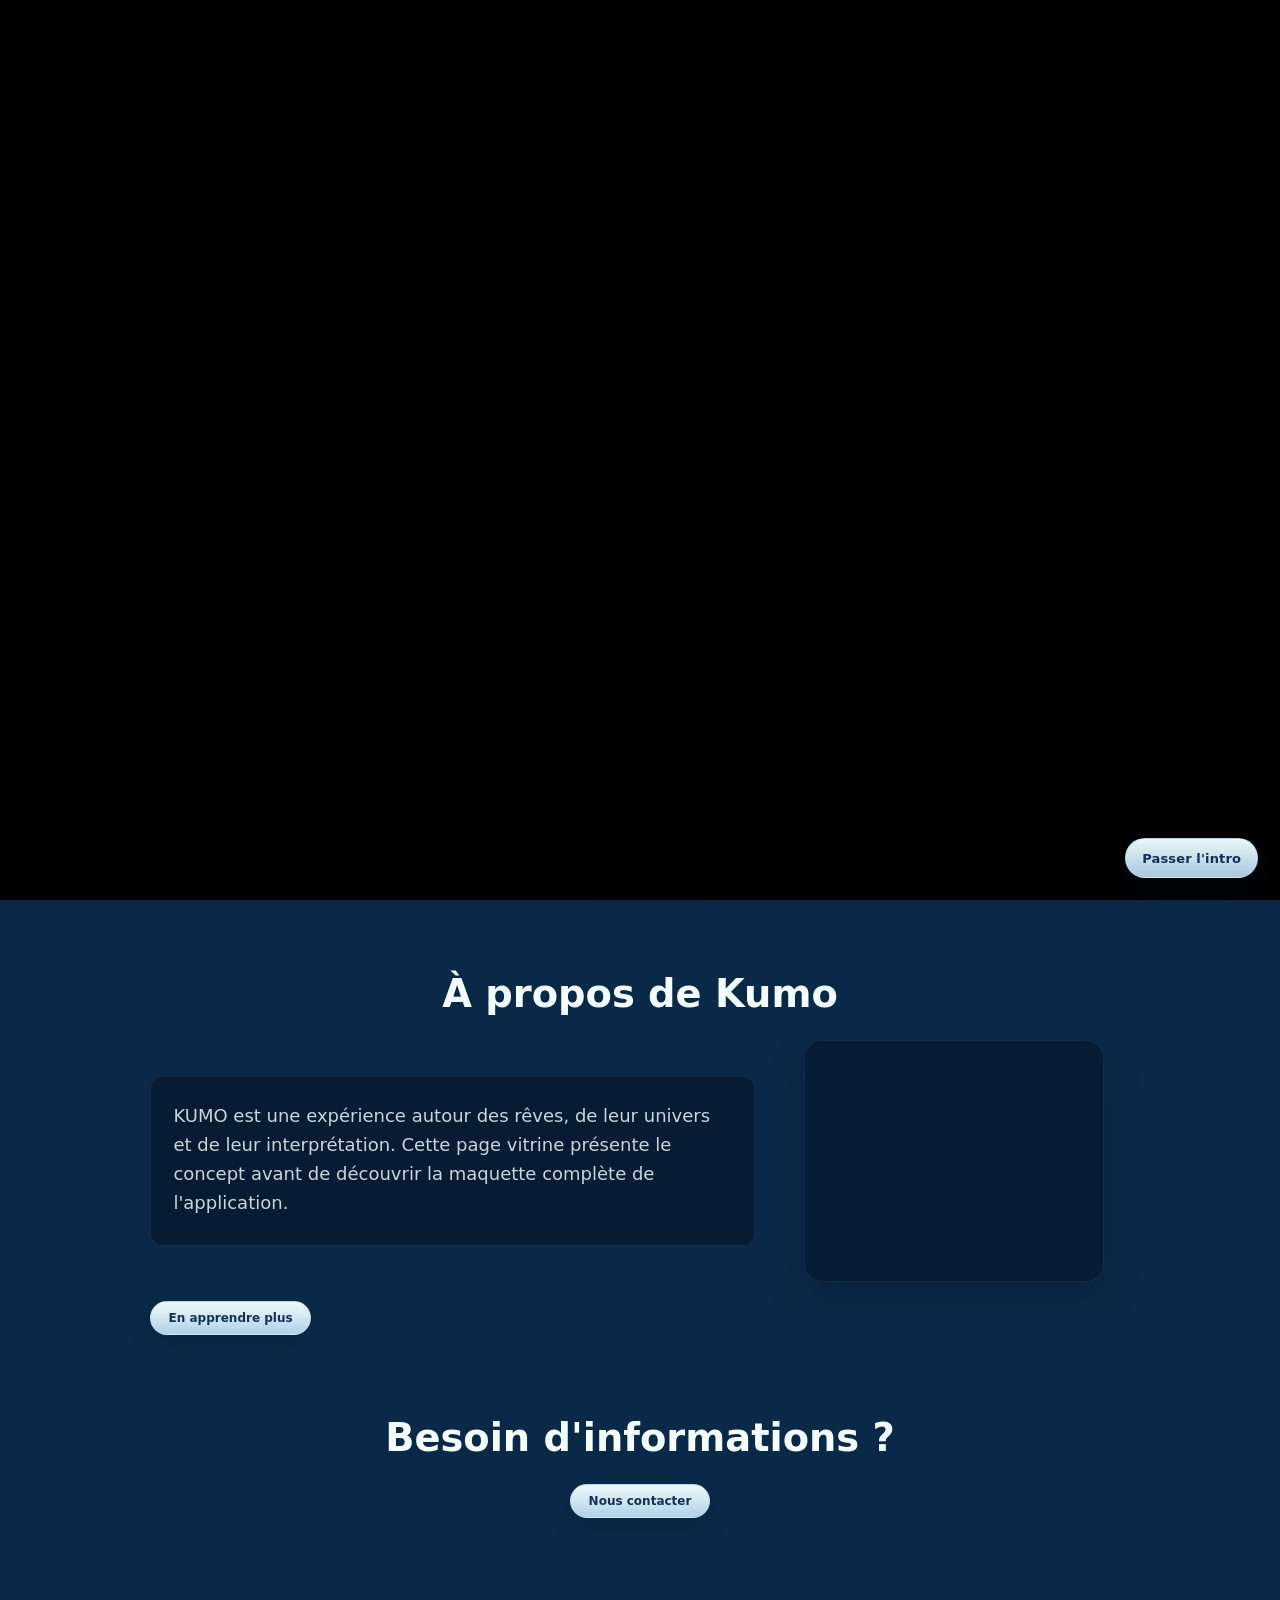
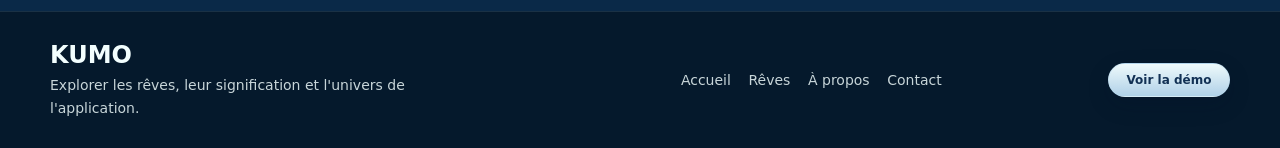
==== commit 92b95fbe: "branchement du lien figma pour la maquette" ====
--- a/index.html
+++ b/index.html
@@ -1,4 +1,4 @@
-<!doctype html>
+﻿<!doctype html>
 <html lang="fr">
 <head>
   <meta charset="utf-8" />
@@ -33,7 +33,7 @@
         <a href="reves.html">Rêves</a>
         <a href="about.html">À propos</a>
         <a href="contact.html">Contact</a>
-        <a class="btn btn-pill nav-cta" href="FIGMA_URL_ICI" target="_blank" rel="noopener">Je télécharge l'application</a>
+        <a class="btn btn-pill nav-cta" href="https://www.figma.com/proto/691CWiAhGfU4kwyxfp22Rg/KUMO?node-id=30-4&t=YkJfuWurk71FIc2b-0&scaling=scale-down&content-scaling=fixed&page-id=30%3A2&starting-point-node-id=30%3A4&show-proto-sidebar=1" target="_blank" rel="noopener">Je télécharge l'application</a>
       </nav>
     </div>
   </header>
@@ -114,7 +114,7 @@
         <a href="contact.html">Contact</a>
       </div>
       <div>
-        <a class="btn btn-pill" href="FIGMA_URL_ICI" target="_blank" rel="noopener">Voir la démo</a>
+        <a class="btn btn-pill" href="https://www.figma.com/proto/691CWiAhGfU4kwyxfp22Rg/KUMO?node-id=30-4&t=YkJfuWurk71FIc2b-0&scaling=scale-down&content-scaling=fixed&page-id=30%3A2&starting-point-node-id=30%3A4&show-proto-sidebar=1" target="_blank" rel="noopener">Voir la démo</a>
       </div>
     </div>
   </footer>
@@ -122,3 +122,4 @@
   <script src="js/main.js"></script>
 </body>
 </html>
+
--- a/css/styles.css
+++ b/css/styles.css
@@ -1,5 +1,3 @@
-@import url('https://fonts.googleapis.com/css2?family=Mulish:wght@700;800&family=Nunito:wght@400;600&display=swap');
-
 /* =========================
    Dreamy UI — Palette + Typos
    Palette:
@@ -35,6 +33,9 @@
 
   --ease: cubic-bezier(.2,.9,.2,1);
 }
+
+/* Google Fonts */
+@import url('https://fonts.googleapis.com/css2?family=Mulish:wght@700;800&family=Nunito:wght@400;600&display=swap');
 
 *{box-sizing:border-box}
 html,body{height:100%}
@@ -598,9 +599,18 @@
   white-space: nowrap;
 }
 
-.site-page .nav-links .btn-pill.nav-cta,
-.home-page .nav-links .btn-pill.nav-cta{
+.nav-links a.nav-cta,
+.btn-pill.nav-cta{
   color: #000;
+}
+
+.nav-cta {
+  color: #000;
+  transition: color .2s var(--ease);
+}
+
+.nav-cta:hover {
+  color: #fff;
 }
 
 .home-hero,
@@ -681,32 +691,8 @@
 
 .themes-grid{
   display: grid;
-  grid-template-columns: repeat(3, minmax(0, 1fr));
+  grid-template-columns: repeat(4, minmax(0, 1fr));
   gap: 1.1rem;
-}
-
-.themes-grid .theme-card{
-  display: block;
-  min-height: 0;
-  border-radius: 18px;
-  background: rgba(183,217,240,.14);
-}
-
-.themes-grid .theme-media{
-  width: 100%;
-  aspect-ratio: 4 / 3;
-  min-height: 0;
-  height: auto;
-  object-fit: cover;
-}
-
-.theme-label{
-  padding: .9rem .7rem 1rem;
-  color: var(--white);
-  font-family: "Mulish", system-ui, sans-serif;
-  font-size: 15px;
-  font-weight: 800;
-  text-align: center;
 }
 
 .theme-card{
